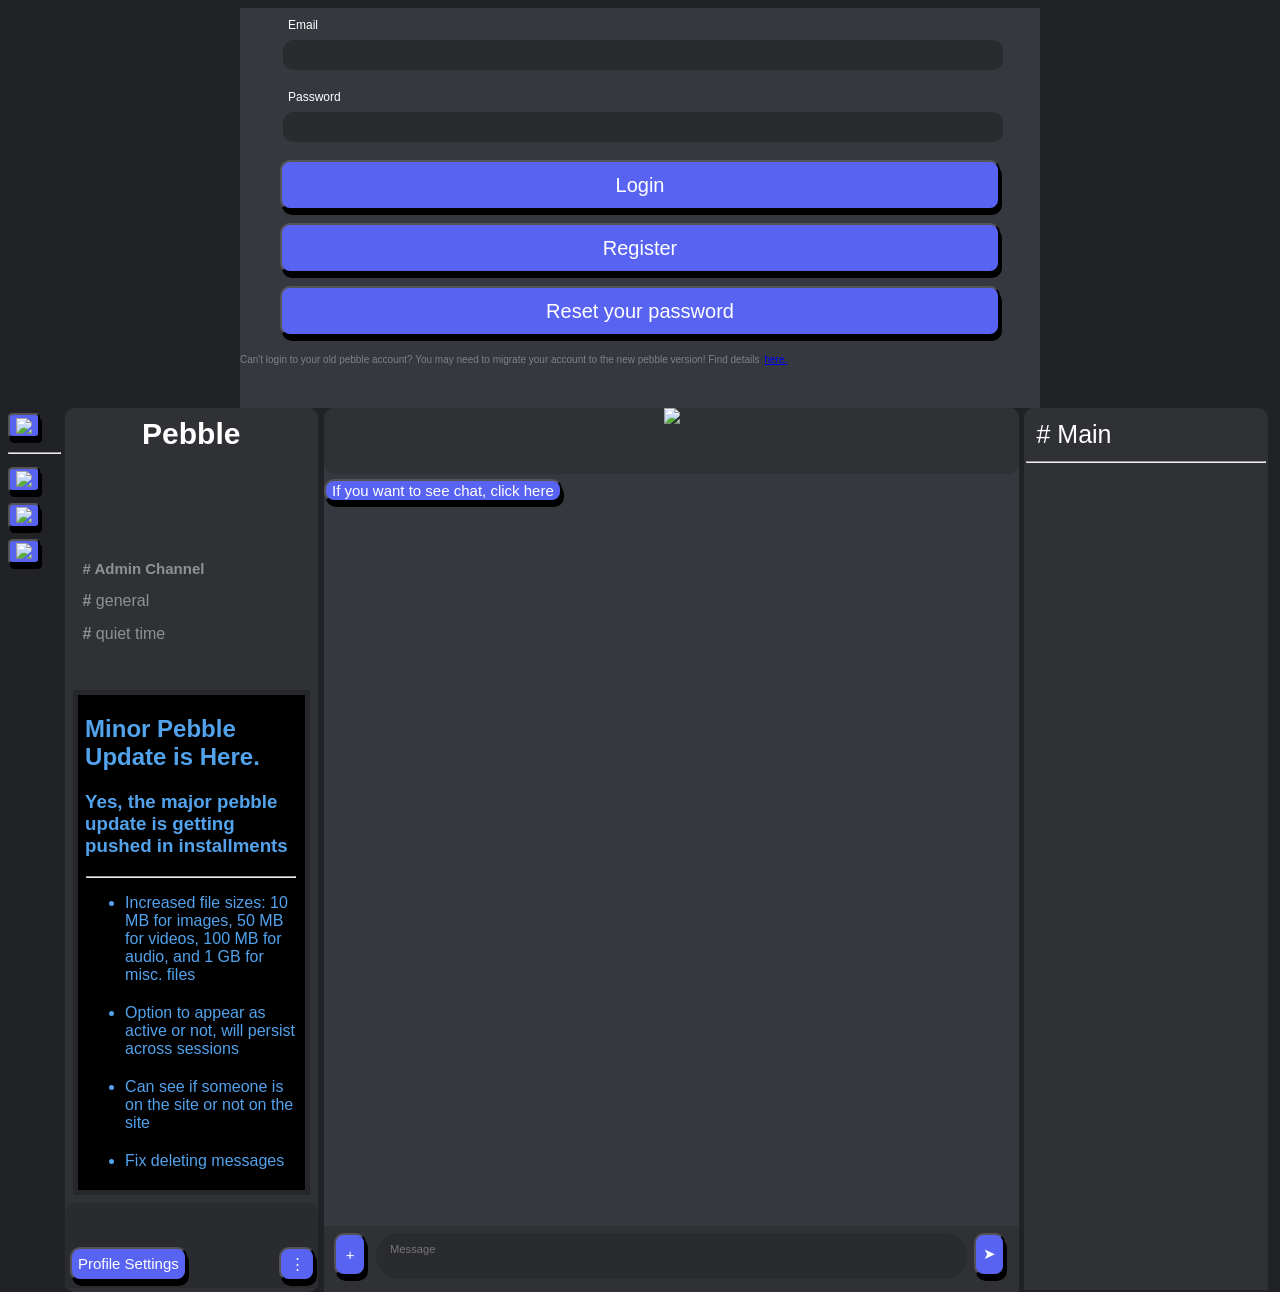
==== pebble/pebbletwo.html @ 3f3fcba8 "Revert "added game" This reverts commit 12d69d7b25a81d5738ff023d5eb28dc2cf8d08b4." ====
<html>
    <head>
        <script src="https://www.gstatic.com/firebasejs/10.11.0/firebase-app-compat.js"></script>
        <script src="https://www.gstatic.com/firebasejs/10.11.0/firebase-database-compat.js"></script>
        <script src="https://www.gstatic.com/firebasejs/10.11.0/firebase-app-check-compat.js"></script>
        <script src="https://www.gstatic.com/firebasejs/10.11.0/firebase-auth-compat.js"></script>
        <script src="https://www.gstatic.com/firebasejs/10.11.0/firebase-storage-compat.js"></script>

        <link href="https://fonts.googleapis.com/css2?family=Comic+Neue&display=swap" rel="stylesheet">
        <link href="https://fonts.googleapis.com/css2?family=Roboto&display=swap" rel="stylesheet">
        <link href="https://fonts.googleapis.com/css2?family=Inter&display=swap" rel="stylesheet">

        <script src="../config.js"></script>
        <script src="gpt-config.js"></script>

        <script src="../universal.js"></script>
        <link rel="stylesheet" href="../universal.css">

        <link rel="stylesheet" href="pebble.css">
        <script src="credits.js"></script>
        <script src="../images/secret_files/ScrambleText.js"></script>
        <script src="../images/secret_files/fingerprint.js"></script>
        <script src="pebble.js"></script>
        <link rel="shortcut icon" href="../images/pebblePic.png" type="image/">
        <title>
            Pebble
        </title>
    </head>
    <body id = "body">
        <div class="login-wrapper" id="login">
            <div class="login-container" id="logincontain">
                <div class="login-content">
                    <div class="login-text">Email</div><br>
                    <input class="login-input" type="text" id="email-login">
                </div>
                <div class="login-content">
                    <div class="login-text">Password</div><br>
                    <input class="login-input" type="password" id="password-login">
                </div>
                <button class="login-button" onclick="login()">Login</button>
                <button class="login-button" style="margin-top:5px" onclick="regMenu()">Register</button>
                <button class="login-button" style="margin-top:5px" onclick="resetPassword()">Reset your password</button>
                <p style="font-size: 10px; color: grey; text-align: left">Can't login to your old pebble account? You may need to migrate your account to the new pebble version! Find details<a href="javascript:showPopUp('How to migrate your account','<ol><li>Navigate to the register account page</li><li>Input the same username and password that you had as your old pebble account into the respective fields</li><li>Fill out the other fields</li><li>Click register</li></ol>')">here.</a></p>
            </div>
        </div>
        <div class="register-wrapper" id="register">
            <div class="register-container" id="registercontain">
                <div class="login-content">
                    <div class="login-text">Email</div><br>
                    <input class="register-input" type="text" id="email-register">
                </div>
                <div class="login-content">
                    <div class="login-text">Username</div><br>
                    <input class="register-input" type="text" id="username-register">
                </div>
                <div class="login-content">
                    <div class="login-text">Display Name</div><br>
                    <input class="register-input" type="text" id="display-register">
                </div>
                <div class="login-content">
                    <div class="login-text">Real Name</div><br>
                    <input class="register-input" type="text" id="name-register">
                </div>
                <div class="login-content">
                    <div class="login-text">Password</div><br>
                    <input class="register-input" type="password" id="password-register">
                </div>
                <button class="login-button" onclick="register()" id="register-button">Register</button>
                <button class="login-button" style="margin-top:5px" onclick="back()">Back</button>
                <p style="font-size: 10px; color: grey; text-align: left">Can't migrate your old account due to an error saying "The password must be a string with at least 6 characters"? Your old account might have had a password that was less than 6 characters. In that case go<a href="./migration.html">here</a> to migrate your old account.</p>
            </div>
        </div>
        <div class="wrapper" id="main">
            <div class="sidebar" id="sidebar">
                <button type="button" class="sidebar-button" title="" onclick="window.location.href='../index.html';">
                    <img src="../images/yojouhan.png" class="sidebar-logo"/>
                </button>
                <hr class="sidebar-line">
                <button type="button" class="sidebar-button" title="" onclick="window.location.href='../donations/donations123.html';">
                    <img src="../images/money.png" class="sidebar-logo"/>
                </button>
                <button type="button" class="sidebar-button" title="" onclick="window.location.href='../Blockrieg/';">
                    <img src="../images/Blockrieg.png" class="sidebar-logo"/>
                </button>
                <button type="button" class="sidebar-button" title="" onclick="window.location.href='../SpaceSeizure/spaceseizure.html';">
                    <img src="../images/spaceseizuremain.png" class="sidebar-logo"/>
                </button>
            </div>
            <div class="channel-list">
                <div class="server-name">
                    <b>Pebble</b>
                </div>
                <div class="channels" id="channels">
                    <div class="category" id="admin" onclick="changeChannel(`admin`)">
                        <a class="category-button"><b># Admin Channel&nbsp;</b></a><span id="admin-notif"></span>
                    </div>
                    <div class="channel" id="general" onclick="changeChannel(`general`)">
                        <a class="channel-button"><b>#</b> general&nbsp;</a><span id="general-notif"></span>
                    </div>
                    <div class="channel" id="extra" onclick="changeChannel(`extra`)">
                        <a class="channel-button"><b>#</b> quiet time&nbsp;</a><span id="extra-notif"></span>
                    </div>
                </div>
                <div class="permaAnnouncements" id="permaAnnouncements">
                    <h2>
                        Minor Pebble Update is Here.
                    </h2>
                    <h3>
                        <b>Yes, the major pebble update is getting pushed in installments</i></b>
                    </h3>
                    <hr>
                    <ul>
                        <li>Increased file sizes: 10 MB for images, 50 MB for videos, 100 MB for audio, and 1 GB for misc. files</li>
                        <li>Option to appear as active or not, will persist across sessions</li>
                        <li>Can see if someone is on the site or not on the site</li>
                        <li>Fix deleting messages</li>
                        <li>Fix editing messages</li>
                        <li>Add a progress bar to uploading files</li>
                        <li>Added a shadow ban command (+5 admin only) that will make the target user's message invisible to everyone else except themselves</li>
                        <li>Added a force verify command (+5 admin only) that will force the target to verify their email to continue chatting</li>
                        <li>Temporary feature until clicking users does something better: clicking users on the members list now will put their username into the message box</li>
                    </ul>
                    <h3>
                        <b>What's left:</i></b>
                    </h3>
                    <hr>
                    <ul>
                        <li>Upgrade user system so clicking on a user on the members list will do something</li>
                        <li>Profile pictures</li>
                        <li>Overhaul messaging system so channels can be created and deleted by admins</li>
                        <li>Limit messages loaded to first 50 or so and make it so that scrolling up will cause more messages to load</li>
                    </ul>
                </div>
                <div class="profile" id="profile">
                    <div id="useroptions"><div class="user-changer" id="userdisplay"></div></div>
                    <button class="profile-button" id="logoutButton" onclick="logout()">Log Out</button>
                    <button class="profile-button" onclick="window.location.replace('../profile/profile.html');">Profile Settings</button>
                    <div class="menu-controls" id="menuControls">
                        <button class="profile-button" id='menu-btn' onclick="toggleMenu()">⋮</button>
                        <div class="menu-content" id="adminMenu">
                            <a onclick="wipeChat(); toggleMenu()">Wipe Chat</a>
                            <a onclick="announce(); toggleMenu()">Announce<span id='announce-toggle'></span></a>
                            <a onclick="checkCommands(); toggleMenu()">Commands</a>
                            <a onclick="slowmodeToggle(); toggleMenu()">Slowmode<span id="slowmode-toggle"></span></a>
                            <a onclick="brainRotToggle(); toggleMenu()">Brainrot Mode<span id="brainrot-toggle"></span></a>
                            <a onclick="commandments(); toggleMenu()">Commandments</a>
                            <a onclick="effectMenu(); toggleMenu()">Effects</a>
                            <a onclick="activeToggle(); toggleMenu()">Active<span id='active-toggle'></span></a>
                            <a onclick="window.location.replace('../notifications/notifications.html')">Notifications</a>
                        </div>
                        <div class="menu-content" id="userMenu">
                            <a onclick="userCommands(); toggleMenu()">Commands</a>
                            <a onclick="brainRotToggle(); toggleMenu()">Brainrot Mode<span id="brainrot-toggle"></span></a>
                            <a onclick="commandments(); toggleMenu()">Commandments</a>
                            <a onclick="effectMenu(); toggleMenu()">Effects</a>
                            <a onclick="activeToggle(); toggleMenu()">Active<span id='active-toggle'></span></a>
                            <a onclick="window.location.replace('../notifications/notifications.html')">Notifications</a>
                        </div>
                    </div>
                </div>
                <div class="brainrot" id="brainrot">
                </div>
                <div class="cover" id="cover"></div>
            </div>
            <div class="message-box" id="messagebox">
                <div class="message-channel" style="text-align: center;">
                    <img src="../images/pebblePic.png" id="messagechannelimg" class="messagechannelimg">
                </div>
                <div class="message-area" id="textarea">
                    <button onclick="getChats()" id="getChatsButton">If you want to see chat, click here</button>
                </div>
                <div class="text-area" id="downbar">
                    <button class="send-image" onclick="imagePopup()">+</button>
                    <textarea class="box-message" placeholder="Message" id="text-box" spellcheck="false" autocapitalize="off"></textarea>
                    <button class="send-message" onclick="sendMessage()">➤</button>
                </div>
            </div>
            <div class="game-area" id="gamearea">

            </div>
            <div class="member-list" id="memberlist">
                <div class="member-channel">
                    # Main<span id="medianAdmin"></span>
                </div>
                
                <hr>
                <div id="members">
                    
                </div>
            </div>

            <div id="commands-menu">
                Commands List
                <hr>
                <ul id="commands-list"></ul>
                <button id="command-close" onclick="closeCommands()">Close</button>
            </div>

            <div id="commandments-menu">
                Commandments
                <hr>
                <ul id="commandments-list"></ul>
                <button id="commandments-close" onclick="closeCommandments()">Close</button>
            </div>
        </div>

        <!-- <div class="popup" id="popup">
            <h1 class="popup-title" id="popupTitle">
                hihihi
            </h1>
            <hr>
            <div class="popup-content" id="popupContent">
                content baby
            </div>
            <div class="popup-buttons" id="popupButtons">
                <button id="closeButton">Close</button>
            </div>
        </div> -->
    </body>
    <link rel="stylesheet" href="https://cdn.jsdelivr.net/npm/katex@0.16.8/dist/katex.min.css">
    <script src="https://cdn.jsdelivr.net/npm/marked/marked.min.js"></script>
    <script src="https://cdn.jsdelivr.net/npm/katex@0.16.8/dist/katex.min.js"></script>
</html>
---- universal.css ----
/* * {
    font-family: "Inter", sans-serif;
} */

body {
    background-color: #202225;
    border-width: 0px;
    color: white;
}

hr {
    width: 98%;
}

button {
    cursor: pointer;
    background-color: #5864f1;
    color: black;
    box-shadow: 2px 5px 0px 0px rgb(0,0,0);
    border-radius: 10px;
    font-size: 30px;
    margin-top: 5px;
}

button:hover {
    background-color:#949494;
    transition: 0.2s;
}

button:active {
    box-shadow: 0px 0px 0px 0px rgb(0,0,0);
    transition: 0.2s;
}

::-webkit-scrollbar {
    width: 6px;
}

::-webkit-scrollbar-thumb {
    background: #555;
    border-radius: 6px;
}

::-webkit-scrollbar-track {
    background: transparent;
}

::-webkit-scrollbar-thumb:hover {
    background: #888;
}

table {
    width: 50%; /* Table width */
    margin: auto; /* Center horizontally */
    border-collapse: collapse; /* Remove gaps between cells */
}

th, td {
    padding: 10px; /* Spacing */
    border: 1px solid gray; /* Add border */
}

thead {
    background-color: rgb(50, 50, 50);
    color: white;
}

tbody tr:nth-child(even) {
    background-color: rgb(25, 28, 39);
}

li {
    padding-bottom: 20px;
}

.overlay {
    position: fixed; /* Ensure it stays fixed on the screen */
    top: 0;
    left: 0;
    width: 100%;
    height: 100%;
    background-color: rgba(0, 0, 0, 0.5); /* Dimmed background */
}

.popup {
    background-color: rgb(61, 64, 66);
    position: fixed; /* Changed to fixed for better positioning */
    display: flex;
    flex-direction: column;
    overflow-y: auto;
    
    top: 50%;
    left: 50%;
    transform: translate(-50%, -50%); /* Centers the popup */

    border-top-left-radius: 10px;
    border-bottom-left-radius: 10px;
    
    border: 1px solid black;
    box-shadow: 0px 0px 10px rgba(0, 0, 0, 0.3);
}

.popup-heading {
    background-color: rgb(61, 64, 66);
    position: sticky;
    top: 0;
    margin-top: 0%;
    margin-bottom: 0%;
    padding: 20px;
    border-bottom: white solid 1px;
}

.popup-body {
    padding: 20px;
}

.popup-buttons {
    position: sticky;
    top: 50px;
    display: flex;
    flex-direction: row;
    margin: 20px;
    justify-content: flex-end;
}

.popup-buttons > *{
    flex-grow: 1;
}

.popup-button{
    margin: 10px;
    font-size: 30;
}
---- pebble/pebble.css ----
@font-face {
    font-family: undertale-papyrus;
    src: url("../images/papyrus-font-undertale.ttf");
}

@font-face {
    font-family: icicles;
    src: url("../images/IceCaps-7rLD.ttf");
}

body {
    background-color: #202225;
    font-family: Arial;
    border-width: 0px;
}

button {
    cursor: pointer;
    box-shadow: 2px 5px 0px 0px rgb(0,0,0);
    border-radius: 10px;
    background-color: #5864f1;
    color: white;
    font-size: 15;
}

button:hover {
    background-color:#949494;
    transition: 0.2s;
}

button:active {
    box-shadow: 0px 0px 0px 0px rgb(0,0,0);
    transition: 0.2s;
}

/* h2 {
    color: rgb(96, 153, 238);
    -webkit-text-stroke: 1px rgb(33, 0, 95);
} */

.wrapper {
    width: 100%;
    overflow: visible;
}

.login-wrapper {
    width: 800px;
    height: 400px;
    margin: auto;
}

.register-wrapper {
    width: 800px;
    height: 530px;
    margin: auto;
    display: none;
}

.channel-list {
    background-color: #2f3135;
    width: 20%;
    height: 100%;
    border-radius: 10px;
    float: left;
    align-content: center;
}

.server-name {
    font-size: 30px;
    color: white;
    text-align: center;
    padding-top: 5px;
    height: 15%;
}

.channels {
    height: 15%;
}

.permaAnnouncements {
    margin: 5%;
    padding-right: 3%;
    padding-left: 3%;
    color: rgb(82, 162, 236);
    background-color: black;
    height: 56%;
    overflow: hidden;
    transition: overflow 3s ease;
    outline: 5px solid rgba(0, 0, 0, 0.2);
}

.permaAnnouncements:hover{
    overflow: auto;
}

.channel {
    border-radius: 5px;
    background-color: #2f3135;
    width: 90%;
    padding-top: 5px;
    padding-bottom: 5px;
    margin-right: 5%;
    margin-left: 5%;
    margin-top: 5.1px;
    color: #8d9297;
    text-decoration: none;
    float: left;
}

.channel-button {
    width: auto;
    vertical-align: middle;
    color: #8d9297;
    text-decoration: none;
    float: left;
}

.category-button {
    width: auto;
    font-size: 15px;
    vertical-align: middle;
    color: #8d9297;
    text-decoration: none;
    float: left;
}

.category {
    border-radius: 5px;
    background-color: #2f3135;
    width: 90%;
    padding-top: 5px;
    padding-bottom: 5px;
    margin-right: 5%;
    margin-left: 5%;
    margin-top: 5.1px;
    color: #8d9297;
    text-decoration: none;
    float: left;
}

.channel:hover {
    background-color: #42464d;
}

.category:hover {
    background-color: #42464d;
}

a {
    margin-left: 5px;
}

.member-list {
    background-color: #2f3135;
    width: 19%;
    height: 98%;
    float: right;
    position: absolute;
    margin-left: 79.4%;
    border-top-left-radius: 10px;
    border-top-right-radius: 10px;
    overflow: auto;
}

.member {
    color: white;
    padding-bottom: 3%;
    padding-left: 5%;
    display: inline-flex;
}

#medianAdmin {
    float: right;
    color: rgb(0, 195, 255);
}

#admin-level {
    color: white;
    float: right;
    padding-right: 5%;
}

.member-channel {
    margin: 5%;
    font-size: 25px;
    width: 90%;
    color: white;
}

.message-box {
    width: 55%;
    margin-left: 0.5%;
    margin-right: 0.5%;
    height: 100%;
    border-top-left-radius: 10px;
    border-top-right-radius: 10px;
    background-color: #35393f;
    float: left;
}

.profile {
    height: 9.6%;
    width: 100%;
    background-color: #292b2f;
    border-top-left-radius: 10px;
    border-top-right-radius: 10px;
}

.message-channel {
    border-radius: 10px;
    height: 7.5%;
    width: 100%;
    background-color: #2f3135;
}

.message-area {
    height: 85%;
    width: 100%;
    overflow: auto;
}

.text-area {
    height: 7.5%;
    width: 100%;
    background-color: #2f3135;
}

.box-message {
    font-size: 70%;
    font-family: Arial;
    background-color: #292b2f;
    border-radius: 30px;
    width: 85%;
    height: 70%;
    margin-left: 1.5%;
    margin-top: 1%;
    padding-left: 2%;
    padding-top: 1.5%;
    border-width: 0px;
    color: white;
    float: left;
    /* min-height: 40px;
    max-height: 2000px;
    resize: none;
    overflow-y: auto;
    box-sizing: border-box;
    bottom: 0;
    transform: translateY(0); */
}

.send-message {
    color: white;
    background-color: #5864f1;
    border-radius: 10px;
    margin-right: 2%;
    width: 4.5%;
    height: 65%;
    float: right;
    margin-top: 1%;
}

.message {
    width: 95%;
    height: auto;
    margin-left: 2.5%;
    margin-top: 10px;
    margin-bottom: 10px;
    position: relative;
}

#delete-button {
    position: absolute;
    top: 0;
    right: 0;
}

#edit-button {
    position: absolute;
    top: 0;
    right: 5%;
}

.username {
    height: auto;
    margin-top: 5px;
    margin-left: 5px;
    font-size: 15px;
    color: #00ffff;
    display: inline-block;
}

.message-text {
    width: 99%;
    word-wrap: break-word;
    height: auto;
    color: white;
    margin-left: 5px;
    font-size: 12px;
    margin-top: 2.5px;
}

#ping-text {
    background-color:  rgba(80, 114, 0, 0.5);
    border-radius: 5px;
    padding: 1%;
}

.user-changer {
    padding-left: 5%;
    padding-top: 2%;
    border-radius: 10px;
    width: 100%;
    height: 40%;
    color: white;
}

.login-content {
    margin-top: 10px;
    margin-bottom: 10px;
    width: 100%;
    float: left;
}

.login-container {
    width: 100%;
    height: 100%;
    background-color: #35393f;
    text-align: center;
}

.login-input {
    margin: auto;
    margin-left: 5px;
    border-radius: 10px;
    width: 90%;
    height: 30px;
    color: white;
    margin-top: 0.5%;
}

.register-input {
    margin: auto;
    margin-left: 5px;
    border-radius: 10px;
    width: 90%;
    height: 30px;
    color: white;
    margin-top: 0.5%;
}

.login-text {
    color: white;
    font-size: 12px;
    margin-left: 6%;
    float: left;
}

.login-button {
    width: 90%;
    height: 50px;
    background-color: #5864f1;
    border-radius: 10px;
    color: white;
    margin-top: 1%;
    margin-bottom: 1%;
    font-size: 20px;
}

.register-container {
    width: 100%;
    height: 100%;
    background-color: #35393f;
    text-align: center;
}

input {
    border-width: 0px;
    background-color: #292b2f;
    padding-left: 10px;
}

input:focus {
    outline: none;
}

textarea {
    width: 100%;
    height: 30px;
    font-size: 16px;
    resize: none;
    overflow-y: hidden;
}

textarea:focus {
    outline: none;
}

.profile-button {
    background-color: #5864f1;
    border-radius: 10px;
    color: white;
    margin-left: 5px;
    height: 40%;
}

#logoutButton {
    float: left;
    display: none;
}

.profile-button:hover {
    background-color:#949494;
    transition: 0.2s;
}

.profile-img {
    max-width: 3%;
    height: 3%;
    object-fit: contain;
    vertical-align: middle;
}

.sidebar {
    width: 4.5%;
    height: 100%;
    float: left;
}

.sidebar-button {
    max-width: 90%;
    background-color: #5864f1;
    text-align: center;
    border-radius: 15%;
    margin-bottom: 10%;
}

.sidebar-logo {
    max-width: 100%;
    align-self: center;
    padding-top: 10%;
    padding-bottom: 10%;
}

.sidebar-line {
    max-width: 90%;
    margin-left: 0%;
}

.game-area {
    width: 35%;
    margin-left: 0.5%;
    margin-right: 0.5%;
    height: 100%;
    background-color: #35393f;
    float: right;
    display: none;
}

.messagechannelimg {
    max-height: 100%;
    text-align: center;
}

#commands-menu {
    z-index: 1;
    width: 30%;
    height: auto;
    max-height: 60%;
    position: absolute;
    left: 50%;
    transform: translate(-50%);
    top: 5%;
    text-align: center;
    border-radius: 10px;
    border: solid;
    border-color: #1f2124;
    color: white;
    background-color: #35393f;
    overflow: auto;
    padding: 1%;
    display: none;
}

#commands-menu li {
    margin-bottom: 5%;
}

#commands-list {
    text-align: left;
}

#command-close {
    margin-bottom: 2%;
    padding: 1.5%;
}

#commandments-menu {
    z-index: 1;
    width: 50%;
    height: auto;
    max-height: 60%;
    position: absolute;
    left: 50%;
    transform: translate(-50%);
    top: 5%;
    text-align: center;
    border-radius: 10px;
    border: solid;
    border-color: #1f2124;
    color: white;
    background-color: #35393f;
    overflow: auto;
    padding: 1%;
    display: none;
}

#commandments-menu li {
    margin-bottom: 5%;
}

#commandments-list {
    text-align: left;
}

#commandments-close {
    margin-bottom: 2%;
    padding: 1.5%;
}

/* Positioning for the container */
.menu-controls {
    position: relative;
    float: right;
    margin-right: 3%;
}

/* Style the 3-dot button */
#menu-btn {
    width: 100%;
}

/* Menu content (hidden by default) */
.menu-content {
    display: none;
    position: absolute;
    bottom: 140%; /* Spawns ABOVE the button */
    width: 570%;
    right: 0; /* Aligns to the right */
    background-color: #5864f1;
    box-shadow: 0px 4px 8px rgba(0, 0, 0, 0.2);
    border-radius: 5px;
    z-index: 1;
    overflow: hidden;
}

/* Menu items */
.menu-content a {
    color: white;
    text-decoration: none;
    background-color: #2f3135;
    padding: 10px;
    display: block;
}

/* Change background on hover */
.menu-content a:hover {
    background-color: #292b2f;
}

/* Show menu when .show class is added */
.show {
    display: block;
}

#time {
    vertical-align: middle;
    width: auto;
    word-wrap: break-word;
    height: auto;
    color: gray;
    font-size: 12px;
    margin-top: 0px;
    float: right;
    padding: 0;
    position: relative;
}

iframe {
    pointer-events: none;
}

.subway-surfers-clips {
    position: absolute;
    top: 20%;
    width: 15%;
    height: 67.5%;
    left: 9%;
    border: 5px;
    transform: translate(-9%);
}

.family-guy-clips {
    position: absolute;
    top: 13%;
    width: 15%;
    height: 17%;
    left: 9%;
    transform: translate(-9%);
}

.brainrot-frame {
    position: absolute;
    border-style: solid;
    border-width: 2%;
    border-color: rgb(82, 146, 165);
    top: 13%;
    width: 14.8%;
    height: 61.4%;
    left: 9%;
    transform: translate(-9%);
}

.cover {
    background-color: #2f3135;
    position: absolute;
    top: 75%;
    width: 15.2%;
    height: 13%;
    left: 9%;
    transform: translate(-9%);
    display: none;
}

.votebutton {
    margin-bottom: 7px;
}

.voteheader {
    margin-left: 10px;
    margin-top: 3px;
    border-bottom: gray solid 1px;
}

.votecontent {
    margin-left: 20px;
}

.send-image {
    float: left;
    color: white;
    background-color: #5864f1;
    border-radius: 10px;
    margin-left: 1.5%;
    width: 4.5%;
    height: 65%;
    margin-top: 1%;
}

@property --angle {
    syntax: '<angle>';
    initial-value: 0deg;
    inherits: false;
}

#god-border {
    width: 99%;
    color: white;
    font-size: 1em;
    font-weight: bold;
    margin: 5 auto;
    padding: 0.2em;
    border-radius: 16px;
    background-image: conic-gradient(from var(--angle), transparent, blue, transparent, cyan, transparent);
    background-size: 100% 100%;
    background-position: 50%, 50%;
    animation: 3s spin linear infinite;
}

#god-text {
    margin: auto;
    background-color: black;
    width: 97%;
    padding: 0.8em;
    border-radius: 12px;
}

#papyrus {
    float: left;
    vertical-align: middle;
    margin-top: 50%;
    margin-bottom: 50%;
}

#papyrus-text {
    width: 97.5%;
    background-color: black;
    border-style: solid;
    border-width: 0.2em;
    font-size: 100%;
    border-color: white;
    font-family: undertale-papyrus;
    padding-left: 2.5%;
    text-align: left;
    display: grid;
    grid-template-columns: max-content auto;
    column-gap: 3%;
    align-items: center;
}

#fuyukai {
    color: #720000;
    text-shadow:
    0 3px 20px red,
    0 0 20px red,
    0 0 10px orange,
    4px -5px 6px yellow,
    -4px -10px 10px yellow,
    0 -10px 30px yellow;
    animation: flametext 2s infinite alternate linear;
    font-family: icicles;
    font-size: 150%;
}

@keyframes flametext {
    0% {
    text-shadow:
      0 3px 20px red,
      0 0 20px red,
      0 0 10px orange,
      0 0 0 yellow,
      0 0 5px yellow,
      -2px -5px 5px yellow,
      4px -10px 10px yellow;
  }
  25% {
    text-shadow:
      0 3px 20px red,
      0 0 30px red,
      0 0 20px orange,
      0 0 5px yellow,
      -2px -5px 5px yellow,
      3px -10px 10px yellow,
      -4px -15px 20px yellow;
  }
  50% {
    text-shadow:
      0 3px 20px red,
      0 0 20px red,
      0 -5px 10px orange,
      -2px -5px 5px yellow,
      3 -10px 10px yellow,
      -4px -15px 20px yellow,
      2px -20px 30px rgba(255,255,0,0.5);
  }
  75% {
    text-shadow:
      0 3px 20px red,
      0 0 20px red,
      0 -5px 10px orange,
      3 -5px 5px yellow,
      -4px -10px 10px yellow,
      2px -20px 30px rgba(255,255,0,0.5),
      0 -25px 40px rgba(255,255,0,0);
  }
  100% {
    text-shadow:
      0 3px 20px red,
      0 0 20px red,
      0 0 10px orange,
      0 0 0 yellow,
      0 0 5px yellow,
      -2px -5px 5px yellow,
      4px -10px 10px yellow;
  }
}

@keyframes spin{
    from {
        --angle: 0deg;
    }
    to {
        --angle: 360deg;
    }
}
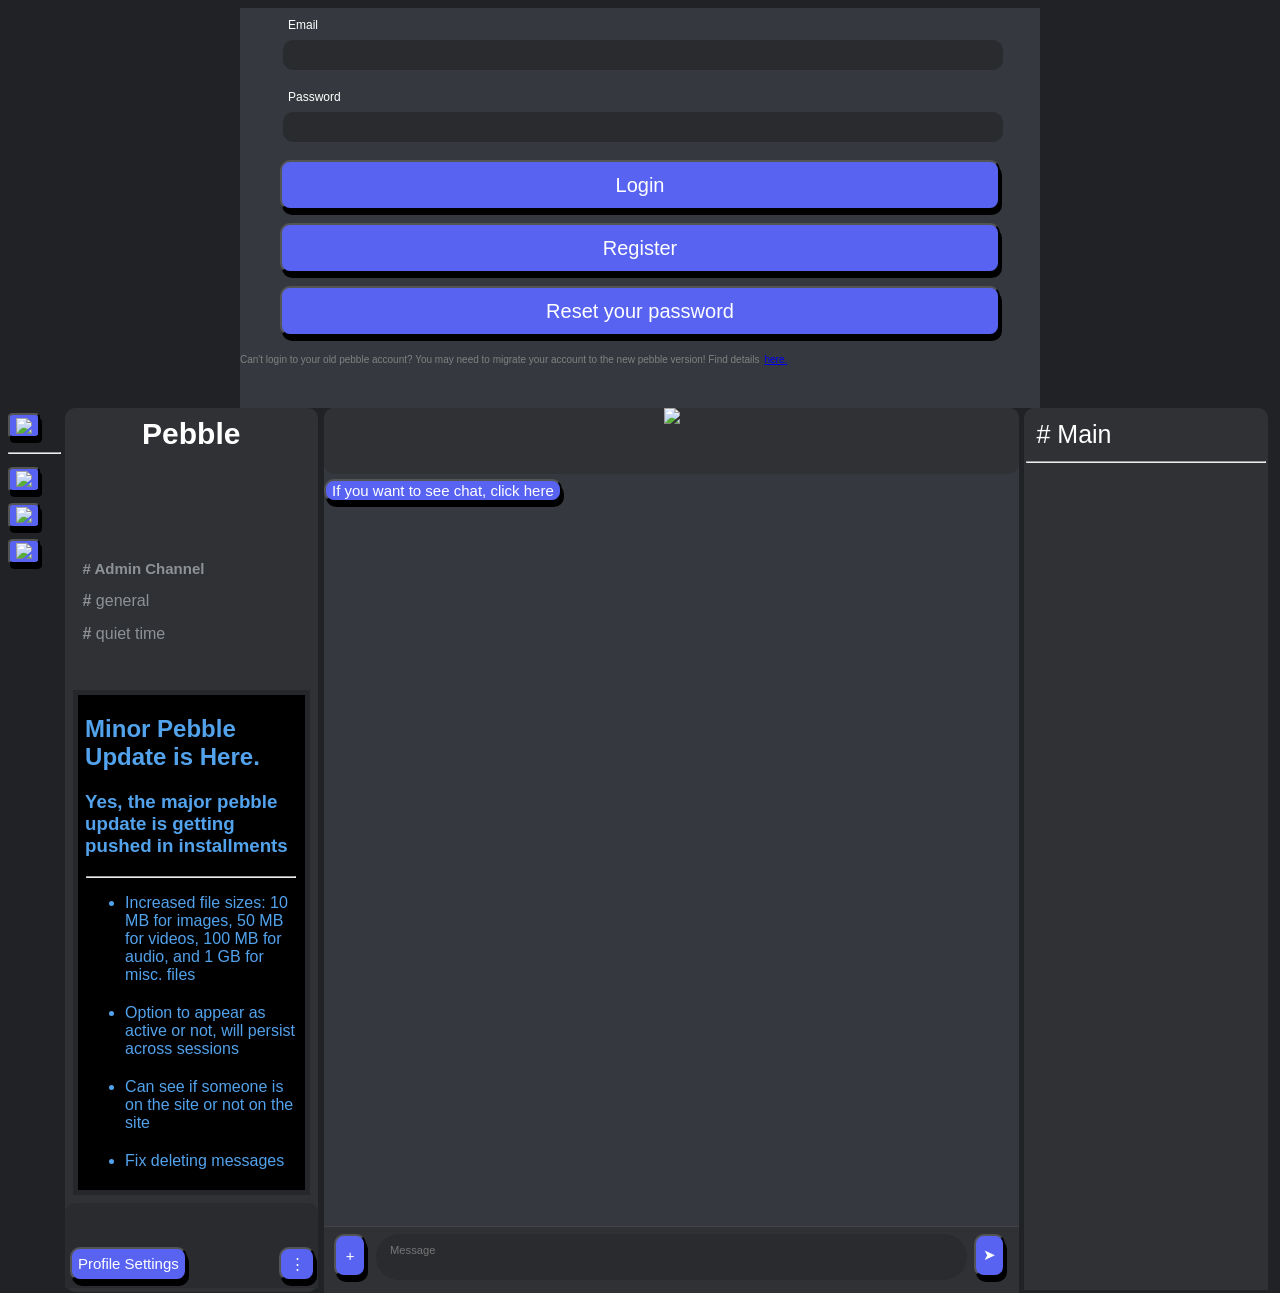
==== commit 8c66c5a5: "added typing listening" ====
--- a/pebble/pebbletwo.html
+++ b/pebble/pebbletwo.html
@@ -19,7 +19,8 @@
         <link rel="stylesheet" href="pebble.css">
         <script src="credits.js"></script>
         <script src="../images/secret_files/ScrambleText.js"></script>
-        <script src="../images/secret_files/fingerprint.js"></script>
+        <link rel="stylesheet" href="../images/secret_files/croppie.css" />
+        <script src="../images/secret_files/croppie.js"></script>
         <script src="pebble.js"></script>
         <link rel="shortcut icon" href="../images/pebblePic.png" type="image/">
         <title>
@@ -144,6 +145,7 @@
                             <a onclick="slowmodeToggle(); toggleMenu()">Slowmode<span id="slowmode-toggle"></span></a>
                             <a onclick="brainRotToggle(); toggleMenu()">Brainrot Mode<span id="brainrot-toggle"></span></a>
                             <a onclick="commandments(); toggleMenu()">Commandments</a>
+                            <a onclick="PFPmenu(); toggleMenu()">Profile Picture<span id='pfp'></span></a>
                             <a onclick="effectMenu(); toggleMenu()">Effects</a>
                             <a onclick="activeToggle(); toggleMenu()">Active<span id='active-toggle'></span></a>
                             <a onclick="window.location.replace('../notifications/notifications.html')">Notifications</a>
@@ -152,6 +154,7 @@
                             <a onclick="userCommands(); toggleMenu()">Commands</a>
                             <a onclick="brainRotToggle(); toggleMenu()">Brainrot Mode<span id="brainrot-toggle"></span></a>
                             <a onclick="commandments(); toggleMenu()">Commandments</a>
+                            <a onclick="PFPmenu(); toggleMenu()">Profile Picture<span id='pfp'></span></a>
                             <a onclick="effectMenu(); toggleMenu()">Effects</a>
                             <a onclick="activeToggle(); toggleMenu()">Active<span id='active-toggle'></span></a>
                             <a onclick="window.location.replace('../notifications/notifications.html')">Notifications</a>
@@ -169,11 +172,25 @@
                 <div class="message-area" id="textarea">
                     <button onclick="getChats()" id="getChatsButton">If you want to see chat, click here</button>
                 </div>
-                <div class="text-area" id="downbar">
+                <div class="chat-input-container">
+                    <div class="typing-bar" id="typing-bar">
+                        User is typing...
+                    </div>
+
+                    <div class="text-area" id="downbar">
                     <button class="send-image" onclick="imagePopup()">+</button>
-                    <textarea class="box-message" placeholder="Message" id="text-box" spellcheck="false" autocapitalize="off"></textarea>
+
+                    <textarea
+                    class="box-message"
+                    placeholder="Message"
+                    id="text-box"
+                    spellcheck="false"
+                    autocapitalize="off"></textarea>
+
                     <button class="send-message" onclick="sendMessage()">➤</button>
-                </div>
+                    </div>
+
+                    </div>
             </div>
             <div class="game-area" id="gamearea">
 
--- a/pebble/pebble.css
+++ b/pebble/pebble.css
@@ -1,6 +1,11 @@
 @font-face {
     font-family: undertale-papyrus;
     src: url("../images/papyrus-font-undertale.ttf");
+}
+
+@font-face {
+    font-family: undertale-sans;
+    src: url("../images/pixel-comic-sans-undertale-sans-font.otf");
 }
 
 @font-face {
@@ -223,6 +228,23 @@
     height: 7.5%;
     width: 100%;
     background-color: #2f3135;
+    align-items: center;
+}
+
+.chat-input-container {
+    width: 100%;
+    background: #1e1e1e;
+    border-top: 1px solid #444;
+}
+
+.typing-bar {
+    height: 22px;
+    font-size: 12px;
+    color: #aaa;
+    display: none;
+    align-items: center;
+    padding-left: 12px;
+    border-bottom: 1px solid #333;
 }
 
 .box-message {
@@ -414,10 +436,10 @@
 }
 
 .profile-img {
-    max-width: 3%;
     height: 3%;
-    object-fit: contain;
+    object-fit: cover;
     vertical-align: middle;
+    border-radius: 50%;
 }
 
 .sidebar {
@@ -699,6 +721,29 @@
     font-size: 100%;
     border-color: white;
     font-family: undertale-papyrus;
+    padding-left: 2.5%;
+    text-align: left;
+    display: grid;
+    grid-template-columns: max-content auto;
+    column-gap: 3%;
+    align-items: center;
+}
+
+#sans {
+    float: left;
+    vertical-align: middle;
+    margin-top: 50%;
+    margin-bottom: 50%;
+}
+
+#sans-text {
+    width: 97.5%;
+    background-color: black;
+    border-style: solid;
+    border-width: 0.2em;
+    font-size: 100%;
+    border-color: white;
+    font-family: undertale-sans;
     padding-left: 2.5%;
     text-align: left;
     display: grid;
--- a/images/secret_files/croppie.css
+++ b/images/secret_files/croppie.css
@@ -0,0 +1,250 @@
+.croppie-container {
+    width: 100%;
+    height: 100%;
+}
+
+.croppie-container .cr-image {
+    z-index: -1;
+    position: absolute;
+    top: 0;
+    left: 0;
+    transform-origin: 0 0;
+    max-height: none;
+    max-width: none;
+}
+
+.croppie-container .cr-boundary {
+    position: relative;
+    overflow: hidden;
+    margin: 0 auto;
+    z-index: 1;
+    width: 100%;
+    height: 100%;
+}
+
+.croppie-container .cr-viewport,
+.croppie-container .cr-resizer {
+    position: absolute;
+    border: 2px solid #fff;
+    margin: auto;
+    top: 0;
+    bottom: 0;
+    right: 0;
+    left: 0;
+    box-shadow: 0 0 2000px 2000px rgba(0, 0, 0, 0.5);
+    z-index: 0;
+}
+
+.croppie-container .cr-resizer {
+  z-index: 2;
+  box-shadow: none;
+  pointer-events: none;
+}
+
+.croppie-container .cr-resizer-vertical,
+.croppie-container .cr-resizer-horisontal {
+  position: absolute;
+  pointer-events: all;
+}
+
+.croppie-container .cr-resizer-vertical::after,
+.croppie-container .cr-resizer-horisontal::after {
+    display: block;
+    position: absolute;
+    box-sizing: border-box;
+    border: 1px solid black;
+    background: #fff;
+    width: 10px;
+    height: 10px;
+    content: '';
+}
+
+.croppie-container .cr-resizer-vertical {
+  bottom: -5px;
+  cursor: row-resize;
+  width: 100%;
+  height: 10px;
+}
+
+.croppie-container .cr-resizer-vertical::after {
+    left: 50%;
+    margin-left: -5px;
+}
+
+.croppie-container .cr-resizer-horisontal {
+  right: -5px;
+  cursor: col-resize;
+  width: 10px;
+  height: 100%;
+}
+
+.croppie-container .cr-resizer-horisontal::after {
+    top: 50%;
+    margin-top: -5px;
+}
+
+.croppie-container .cr-original-image {
+    display: none;
+}
+
+.croppie-container .cr-vp-circle {
+    border-radius: 50%;
+}
+
+.croppie-container .cr-overlay {
+    z-index: 1;
+    position: absolute;
+    cursor: move;
+    touch-action: none;
+}
+
+.croppie-container .cr-slider-wrap {
+    width: 75%;
+    margin: 15px auto;
+    text-align: center;
+}
+
+.croppie-result {
+    position: relative;
+    overflow: hidden;
+}
+
+.croppie-result img {
+    position: absolute;
+}
+
+.croppie-container .cr-image,
+.croppie-container .cr-overlay,
+.croppie-container .cr-viewport {
+    -webkit-transform: translateZ(0);
+    -moz-transform: translateZ(0);
+    -ms-transform: translateZ(0);
+    transform: translateZ(0);
+}
+
+/*************************************/
+/***** STYLING RANGE INPUT ***********/
+/*************************************/
+/*http://brennaobrien.com/blog/2014/05/style-input-type-range-in-every-browser.html */
+/*************************************/
+
+.cr-slider {
+    -webkit-appearance: none;
+/*removes default webkit styles*/
+	/*border: 1px solid white; *//*fix for FF unable to apply focus style bug */
+    width: 300px;
+/*required for proper track sizing in FF*/
+    max-width: 100%;
+    padding-top: 8px;
+    padding-bottom: 8px;
+    background-color: transparent;
+}
+
+.cr-slider::-webkit-slider-runnable-track {
+    width: 100%;
+    height: 3px;
+    background: rgba(0, 0, 0, 0.5);
+    border: 0;
+    border-radius: 3px;
+}
+
+.cr-slider::-webkit-slider-thumb {
+    -webkit-appearance: none;
+    border: none;
+    height: 16px;
+    width: 16px;
+    border-radius: 50%;
+    background: #ddd;
+    margin-top: -6px;
+}
+
+.cr-slider:focus {
+    outline: none;
+}
+/*
+.cr-slider:focus::-webkit-slider-runnable-track {
+background: #ccc;
+}
+*/
+
+.cr-slider::-moz-range-track {
+    width: 100%;
+    height: 3px;
+    background: rgba(0, 0, 0, 0.5);
+    border: 0;
+    border-radius: 3px;
+}
+
+.cr-slider::-moz-range-thumb {
+    border: none;
+    height: 16px;
+    width: 16px;
+    border-radius: 50%;
+    background: #ddd;
+    margin-top: -6px;
+}
+
+/*hide the outline behind the border*/
+.cr-slider:-moz-focusring {
+    outline: 1px solid white;
+    outline-offset: -1px;
+}
+
+.cr-slider::-ms-track {
+    width: 100%;
+    height: 5px;
+    background: transparent;
+/*remove bg colour from the track, we'll use ms-fill-lower and ms-fill-upper instead */
+	border-color: transparent;/*leave room for the larger thumb to overflow with a transparent border */
+	border-width: 6px 0;
+	color: transparent;/*remove default tick marks*/
+}
+.cr-slider::-ms-fill-lower {
+	background: rgba(0, 0, 0, 0.5);
+	border-radius: 10px;
+}
+.cr-slider::-ms-fill-upper {
+	background: rgba(0, 0, 0, 0.5);
+	border-radius: 10px;
+}
+.cr-slider::-ms-thumb {
+	border: none;
+	height: 16px;
+	width: 16px;
+	border-radius: 50%;
+	background: #ddd;
+	margin-top:1px;
+}
+.cr-slider:focus::-ms-fill-lower {
+	background: rgba(0, 0, 0, 0.5);
+}
+.cr-slider:focus::-ms-fill-upper {
+	background: rgba(0, 0, 0, 0.5);
+}
+/*******************************************/
+
+/***********************************/
+/* Rotation Tools */
+/***********************************/
+.cr-rotate-controls {
+	position: absolute;
+	bottom: 5px;
+	left: 5px;
+	z-index: 1;
+}
+.cr-rotate-controls button {
+	border: 0;
+	background: none;
+}
+.cr-rotate-controls i:before {
+	display: inline-block;
+	font-style: normal;
+	font-weight: 900;
+	font-size: 22px;
+}
+.cr-rotate-l i:before {
+	content: '↺';
+}
+.cr-rotate-r i:before {
+	content: '↻';
+}
